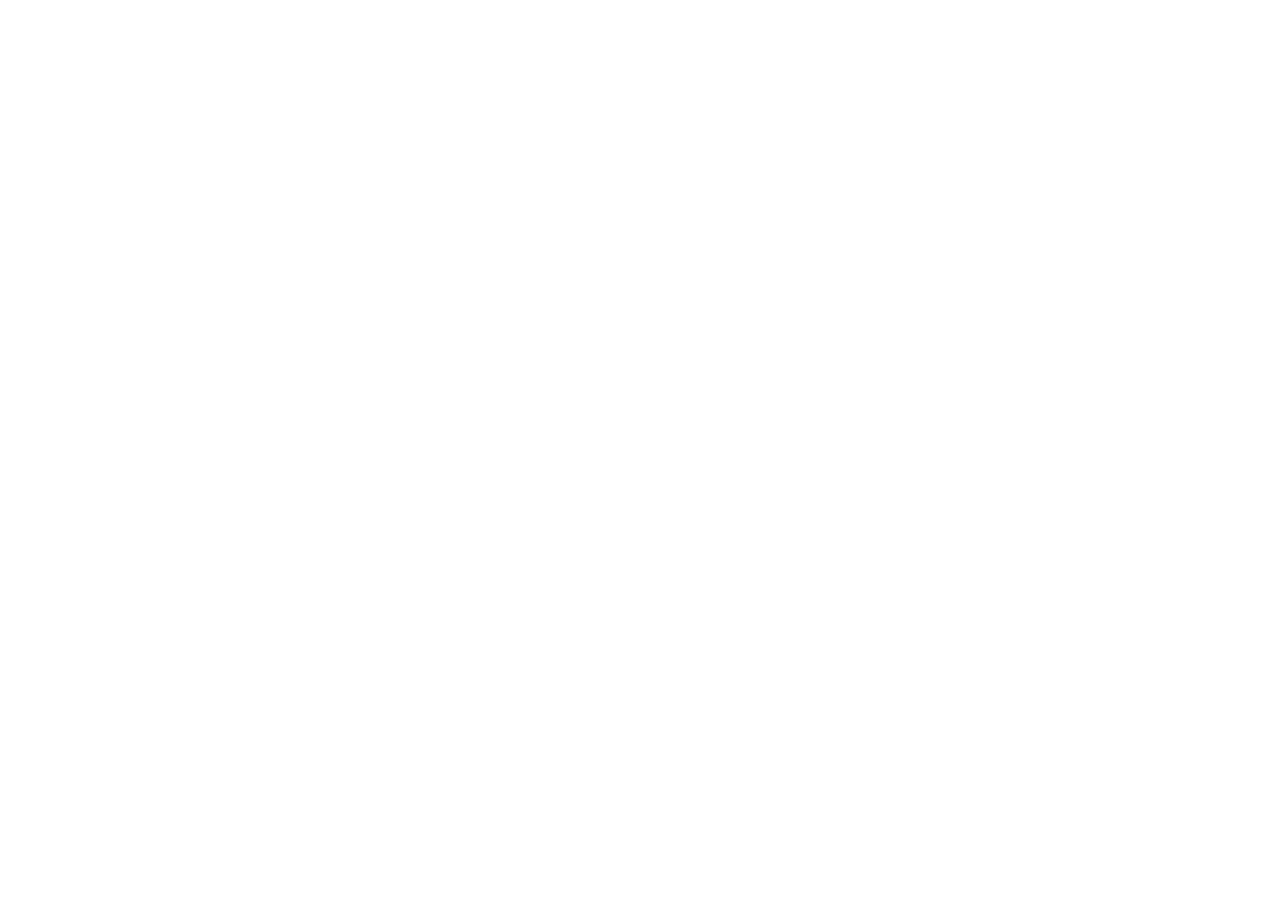
==== index.html @ 2fb1067b "base system works with only one known bug" ====
<html>
<head>

	<title>jQuery streaming plugin</title>
	<script type="text/javascript" src="jquery.js"></script>
	<script type="text/javascript" src="jquery.push-polling.js"></script>
	<script type="text/javascript" src="jcomet.js"></script>
	<style type="text/css">
	
		#display {
			font-family: monospace;
			font-size: 13px;
		}
	
	</style>

</head>
<body>

	<pre id="display"></pre>
	
	<script type="text/javascript">
	
		var poller = new jComet({
			url: 'read-database.php',
			onreceive: function(data) {
				display.innerHTML = "Last Update: " + data;
			}
		});
	
	</script>

</body>
</html>
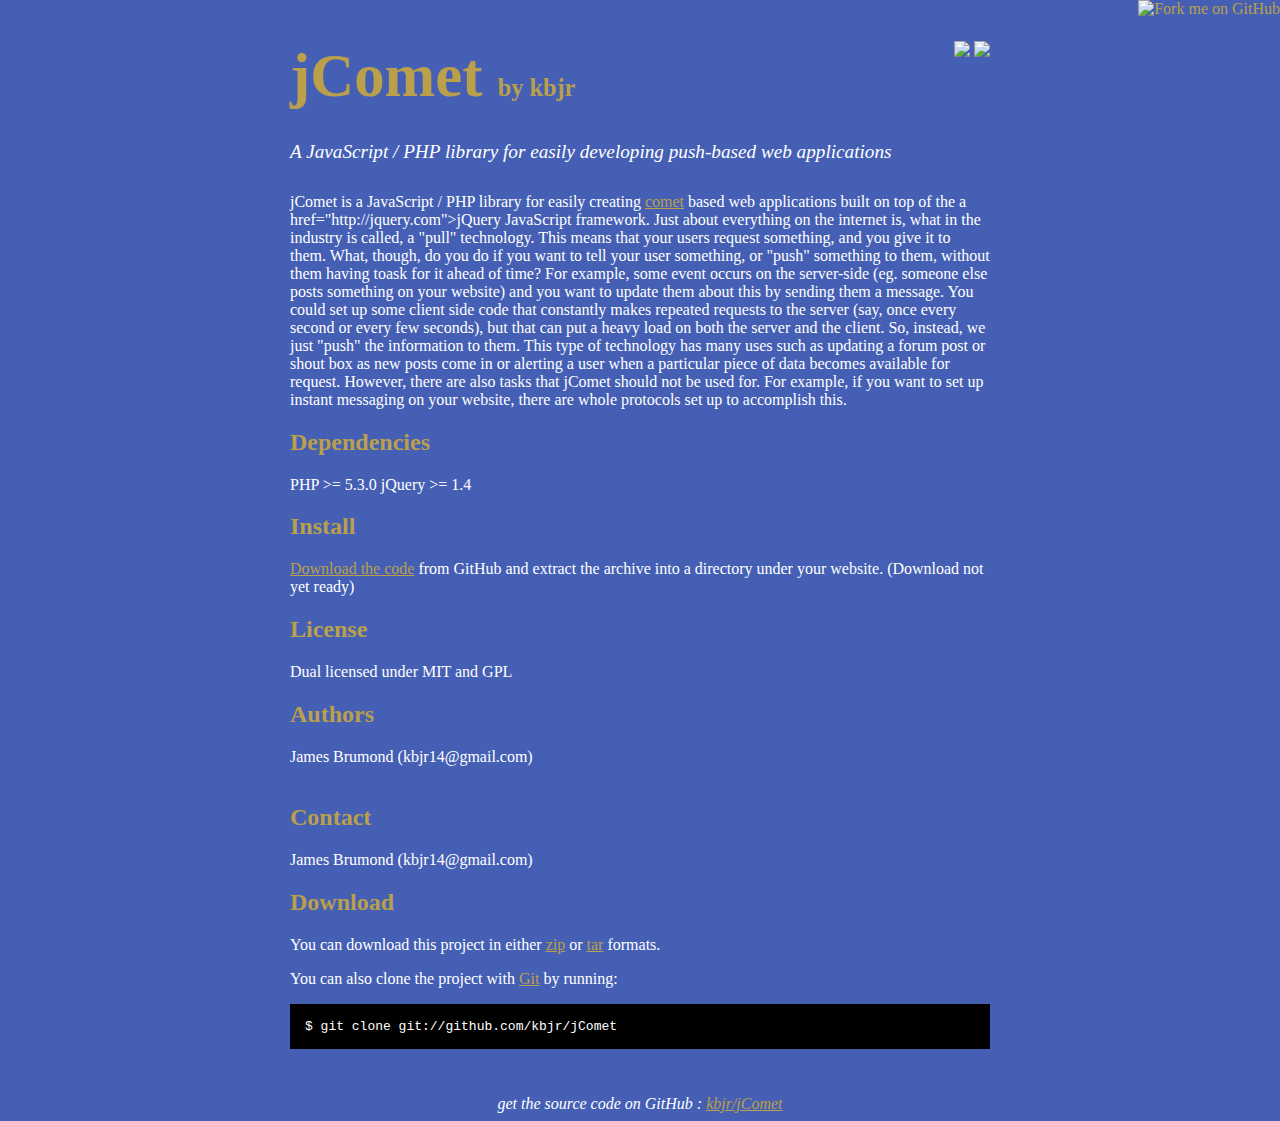
==== commit c9127175: "github generated gh-pages branch" ====
--- a/index.html
+++ b/index.html
@@ -1,34 +1,102 @@
-<html>
+<!DOCTYPE html PUBLIC "-//W3C//DTD XHTML 1.0 Strict//EN"
+	"http://www.w3.org/TR/xhtml1/DTD/xhtml1-strict.dtd">
+
+<html xmlns="http://www.w3.org/1999/xhtml" xml:lang="en" lang="en">
 <head>
+	<meta http-equiv="Content-Type" content="text/html; charset=utf-8"/>
 
-	<title>jQuery streaming plugin</title>
-	<script type="text/javascript" src="jquery.js"></script>
-	<script type="text/javascript" src="jquery.push-polling.js"></script>
-	<script type="text/javascript" src="jcomet.js"></script>
+	<title>kbjr/jComet @ GitHub</title>
+	
 	<style type="text/css">
+		body {
+  		margin-top: 1.0em;
+  		background-color: #455fb5;
+		  font-family: "Helvetica,Arial,FreeSans";
+  		color: #ffffff;
+    }
+    #container {
+      margin: 0 auto;
+      width: 700px;
+    }
+		h1 { font-size: 3.8em; color: #baa04a; margin-bottom: 3px; }
+		h1 .small { font-size: 0.4em; }
+		h1 a { text-decoration: none }
+		h2 { font-size: 1.5em; color: #baa04a; }
+    h3 { text-align: center; color: #baa04a; }
+    a { color: #baa04a; }
+    .description { font-size: 1.2em; margin-bottom: 30px; margin-top: 30px; font-style: italic;}
+    .download { float: right; }
+		pre { background: #000; color: #fff; padding: 15px;}
+    hr { border: 0; width: 80%; border-bottom: 1px solid #aaa}
+    .footer { text-align:center; padding-top:30px; font-style: italic; }
+	</style>
 	
-		#display {
-			font-family: monospace;
-			font-size: 13px;
-		}
-	
-	</style>
+</head>
 
-</head>
 <body>
+  <a href="http://github.com/kbjr/jComet"><img style="position: absolute; top: 0; right: 0; border: 0;" src="http://s3.amazonaws.com/github/ribbons/forkme_right_darkblue_121621.png" alt="Fork me on GitHub" /></a>
 
-	<pre id="display"></pre>
-	
-	<script type="text/javascript">
-	
-		var poller = new jComet({
-			url: 'read-database.php',
-			onreceive: function(data) {
-				display.innerHTML = "Last Update: " + data;
-			}
-		});
-	
-	</script>
+  <div id="container">
 
+    <div class="download">
+      <a href="http://github.com/kbjr/jComet/zipball/master">
+        <img border="0" width="90" src="http://github.com/images/modules/download/zip.png"></a>
+      <a href="http://github.com/kbjr/jComet/tarball/master">
+        <img border="0" width="90" src="http://github.com/images/modules/download/tar.png"></a>
+    </div>
+
+    <h1><a href="http://github.com/kbjr/jComet">jComet</a>
+      <span class="small">by <a href="http://github.com/kbjr">kbjr</a></span></h1>
+
+    <div class="description">
+      A JavaScript / PHP library for easily developing push-based web applications
+    </div>
+
+    <p>jComet is a JavaScript / PHP library for easily creating <a href="http://en.wikipedia.org/wiki/Comet_(programming)">comet</a> based web applications built on top of the a href="http://jquery.com">jQuery</a> JavaScript framework.
+
+Just about everything on the internet is, what in the industry is called, a "pull" technology. This means that your users request something, and you give it to them. What, though, do you do if you want to tell your user something, or "push" something to them, without them having toask for it ahead of time? For example, some event occurs on the server-side (eg. someone else posts something on your website) and you want to update them about this by sending them a message. You could set up some client side code that constantly makes repeated requests to the server (say, once every second or every few seconds), but that can put a heavy load on both the server and the client. So, instead, we just "push" the information to them.
+
+This type of technology has many uses such as updating a forum post or shout box as new posts come in or alerting a user when a particular piece of data becomes available for request. However, there are also tasks that jComet should not be used for. For example, if you want to set up instant messaging on your website, there are whole protocols set up to accomplish this.</p><h2>Dependencies</h2>
+<p>PHP >= 5.3.0
+jQuery >= 1.4</p>
+<h2>Install</h2>
+<p><a href="http://github.com/kbjr/jComet/downloads">Download the code</a> from GitHub and extract the archive into a directory under your website. (Download not yet ready)</p>
+<h2>License</h2>
+<p>Dual licensed under MIT and GPL</p>
+<h2>Authors</h2>
+<p>James Brumond (kbjr14@gmail.com)+<br/>+<br/>      </p>
+<h2>Contact</h2>
+<p>James Brumond (kbjr14@gmail.com)+<br/>      </p>
+
+
+    <h2>Download</h2>
+    <p>
+      You can download this project in either
+      <a href="http://github.com/kbjr/jComet/zipball/master">zip</a> or
+      <a href="http://github.com/kbjr/jComet/tarball/master">tar</a> formats.
+    </p>
+    <p>You can also clone the project with <a href="http://git-scm.com">Git</a>
+      by running:
+      <pre>$ git clone git://github.com/kbjr/jComet</pre>
+    </p>
+
+    <div class="footer">
+      get the source code on GitHub : <a href="http://github.com/kbjr/jComet">kbjr/jComet</a>
+    </div>
+
+  </div>
+
+  <script type="text/javascript">
+var gaJsHost = (("https:" == document.location.protocol) ? "https://ssl." : "http://www.");
+document.write(unescape("%3Cscript src='" + gaJsHost + "google-analytics.com/ga.js' type='text/javascript'%3E%3C/script%3E"));
+</script>
+<script type="text/javascript">
+try {
+var pageTracker = _gat._getTracker("UA-15372832-6");
+pageTracker._trackPageview();
+} catch(err) {}</script>
 </body>
 </html>
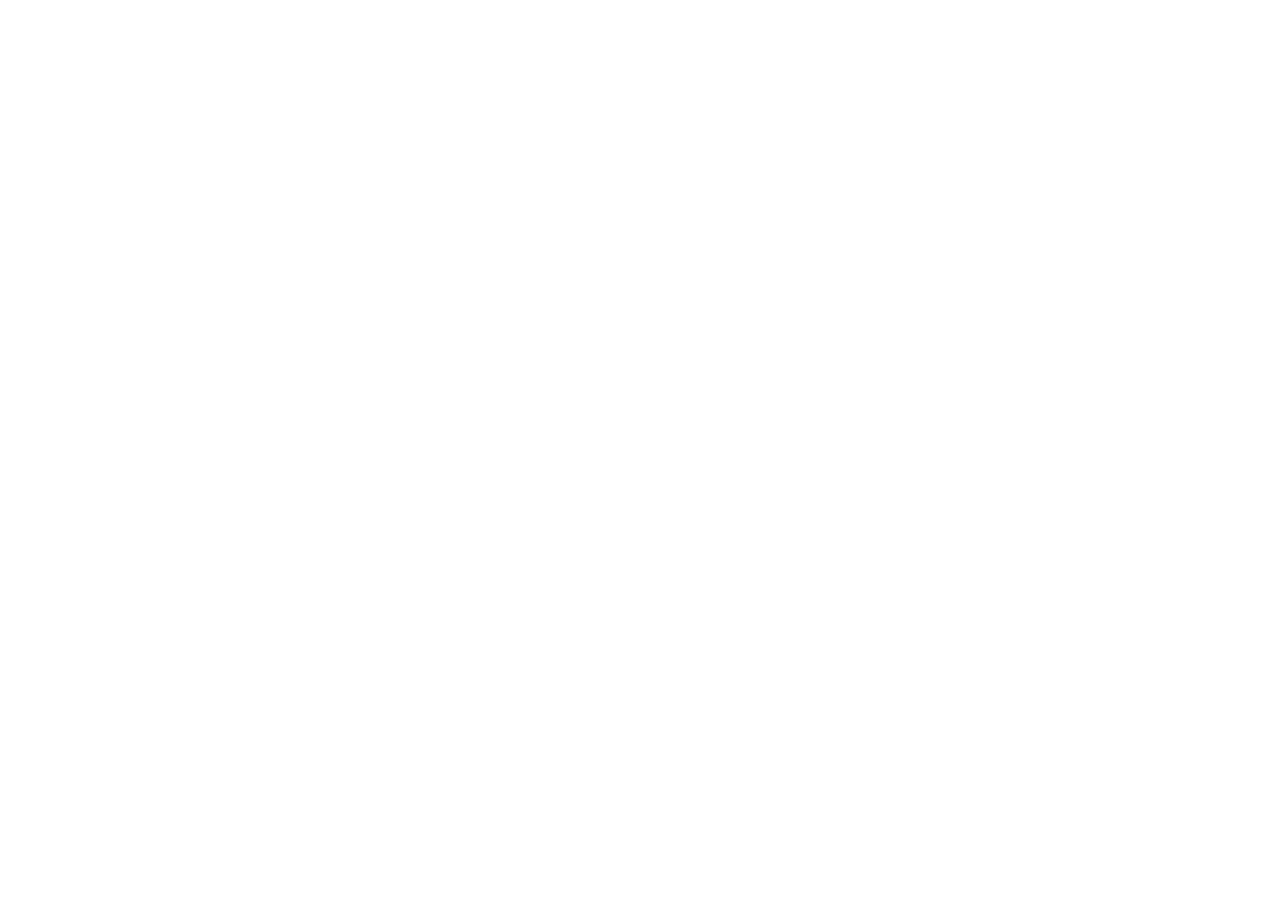
==== commit 0fecb438: "changed demo title" ====
--- a/index.html
+++ b/index.html
@@ -1,102 +1,34 @@
-<!DOCTYPE html PUBLIC "-//W3C//DTD XHTML 1.0 Strict//EN"
-	"http://www.w3.org/TR/xhtml1/DTD/xhtml1-strict.dtd">
+<html>
+<head>
 
-<html xmlns="http://www.w3.org/1999/xhtml" xml:lang="en" lang="en">
-<head>
-	<meta http-equiv="Content-Type" content="text/html; charset=utf-8"/>
+	<title>jComet Library Demonstration</title>
+	<script type="text/javascript" src="jquery.js"></script>
+	<script type="text/javascript" src="jquery.push-polling.js"></script>
+	<script type="text/javascript" src="jcomet.js"></script>
+	<style type="text/css">
+	
+		#display {
+			font-family: monospace;
+			font-size: 13px;
+		}
+	
+	</style>
 
-	<title>kbjr/jComet @ GitHub</title>
+</head>
+<body>
+
+	<pre id="display"></pre>
 	
-	<style type="text/css">
-		body {
-  		margin-top: 1.0em;
-  		background-color: #455fb5;
-		  font-family: "Helvetica,Arial,FreeSans";
-  		color: #ffffff;
-    }
-    #container {
-      margin: 0 auto;
-      width: 700px;
-    }
-		h1 { font-size: 3.8em; color: #baa04a; margin-bottom: 3px; }
-		h1 .small { font-size: 0.4em; }
-		h1 a { text-decoration: none }
-		h2 { font-size: 1.5em; color: #baa04a; }
-    h3 { text-align: center; color: #baa04a; }
-    a { color: #baa04a; }
-    .description { font-size: 1.2em; margin-bottom: 30px; margin-top: 30px; font-style: italic;}
-    .download { float: right; }
-		pre { background: #000; color: #fff; padding: 15px;}
-    hr { border: 0; width: 80%; border-bottom: 1px solid #aaa}
-    .footer { text-align:center; padding-top:30px; font-style: italic; }
-	</style>
+	<script type="text/javascript">
 	
-</head>
+		var poller = new jComet({
+			url: 'read-database.php',
+			onreceive: function(data) {
+				display.innerHTML = "Last Update: " + data;
+			}
+		});
+	
+	</script>
 
-<body>
-  <a href="http://github.com/kbjr/jComet"><img style="position: absolute; top: 0; right: 0; border: 0;" src="http://s3.amazonaws.com/github/ribbons/forkme_right_darkblue_121621.png" alt="Fork me on GitHub" /></a>
-
-  <div id="container">
-
-    <div class="download">
-      <a href="http://github.com/kbjr/jComet/zipball/master">
-        <img border="0" width="90" src="http://github.com/images/modules/download/zip.png"></a>
-      <a href="http://github.com/kbjr/jComet/tarball/master">
-        <img border="0" width="90" src="http://github.com/images/modules/download/tar.png"></a>
-    </div>
-
-    <h1><a href="http://github.com/kbjr/jComet">jComet</a>
-      <span class="small">by <a href="http://github.com/kbjr">kbjr</a></span></h1>
-
-    <div class="description">
-      A JavaScript / PHP library for easily developing push-based web applications
-    </div>
-
-    <p>jComet is a JavaScript / PHP library for easily creating <a href="http://en.wikipedia.org/wiki/Comet_(programming)">comet</a> based web applications built on top of the a href="http://jquery.com">jQuery</a> JavaScript framework.
-
-Just about everything on the internet is, what in the industry is called, a "pull" technology. This means that your users request something, and you give it to them. What, though, do you do if you want to tell your user something, or "push" something to them, without them having toask for it ahead of time? For example, some event occurs on the server-side (eg. someone else posts something on your website) and you want to update them about this by sending them a message. You could set up some client side code that constantly makes repeated requests to the server (say, once every second or every few seconds), but that can put a heavy load on both the server and the client. So, instead, we just "push" the information to them.
-
-This type of technology has many uses such as updating a forum post or shout box as new posts come in or alerting a user when a particular piece of data becomes available for request. However, there are also tasks that jComet should not be used for. For example, if you want to set up instant messaging on your website, there are whole protocols set up to accomplish this.</p><h2>Dependencies</h2>
-<p>PHP >= 5.3.0
-jQuery >= 1.4</p>
-<h2>Install</h2>
-<p><a href="http://github.com/kbjr/jComet/downloads">Download the code</a> from GitHub and extract the archive into a directory under your website. (Download not yet ready)</p>
-<h2>License</h2>
-<p>Dual licensed under MIT and GPL</p>
-<h2>Authors</h2>
-<p>James Brumond (kbjr14@gmail.com)-<br/>-<br/>      </p>
-<h2>Contact</h2>
-<p>James Brumond (kbjr14@gmail.com)-<br/>      </p>
-
-
-    <h2>Download</h2>
-    <p>
-      You can download this project in either
-      <a href="http://github.com/kbjr/jComet/zipball/master">zip</a> or
-      <a href="http://github.com/kbjr/jComet/tarball/master">tar</a> formats.
-    </p>
-    <p>You can also clone the project with <a href="http://git-scm.com">Git</a>
-      by running:
-      <pre>$ git clone git://github.com/kbjr/jComet</pre>
-    </p>
-
-    <div class="footer">
-      get the source code on GitHub : <a href="http://github.com/kbjr/jComet">kbjr/jComet</a>
-    </div>
-
-  </div>
-
-  <script type="text/javascript">
-var gaJsHost = (("https:" == document.location.protocol) ? "https://ssl." : "http://www.");
-document.write(unescape("%3Cscript src='" + gaJsHost + "google-analytics.com/ga.js' type='text/javascript'%3E%3C/script%3E"));
-</script>
-<script type="text/javascript">
-try {
-var pageTracker = _gat._getTracker("UA-15372832-6");
-pageTracker._trackPageview();
-} catch(err) {}</script>
 </body>
 </html>
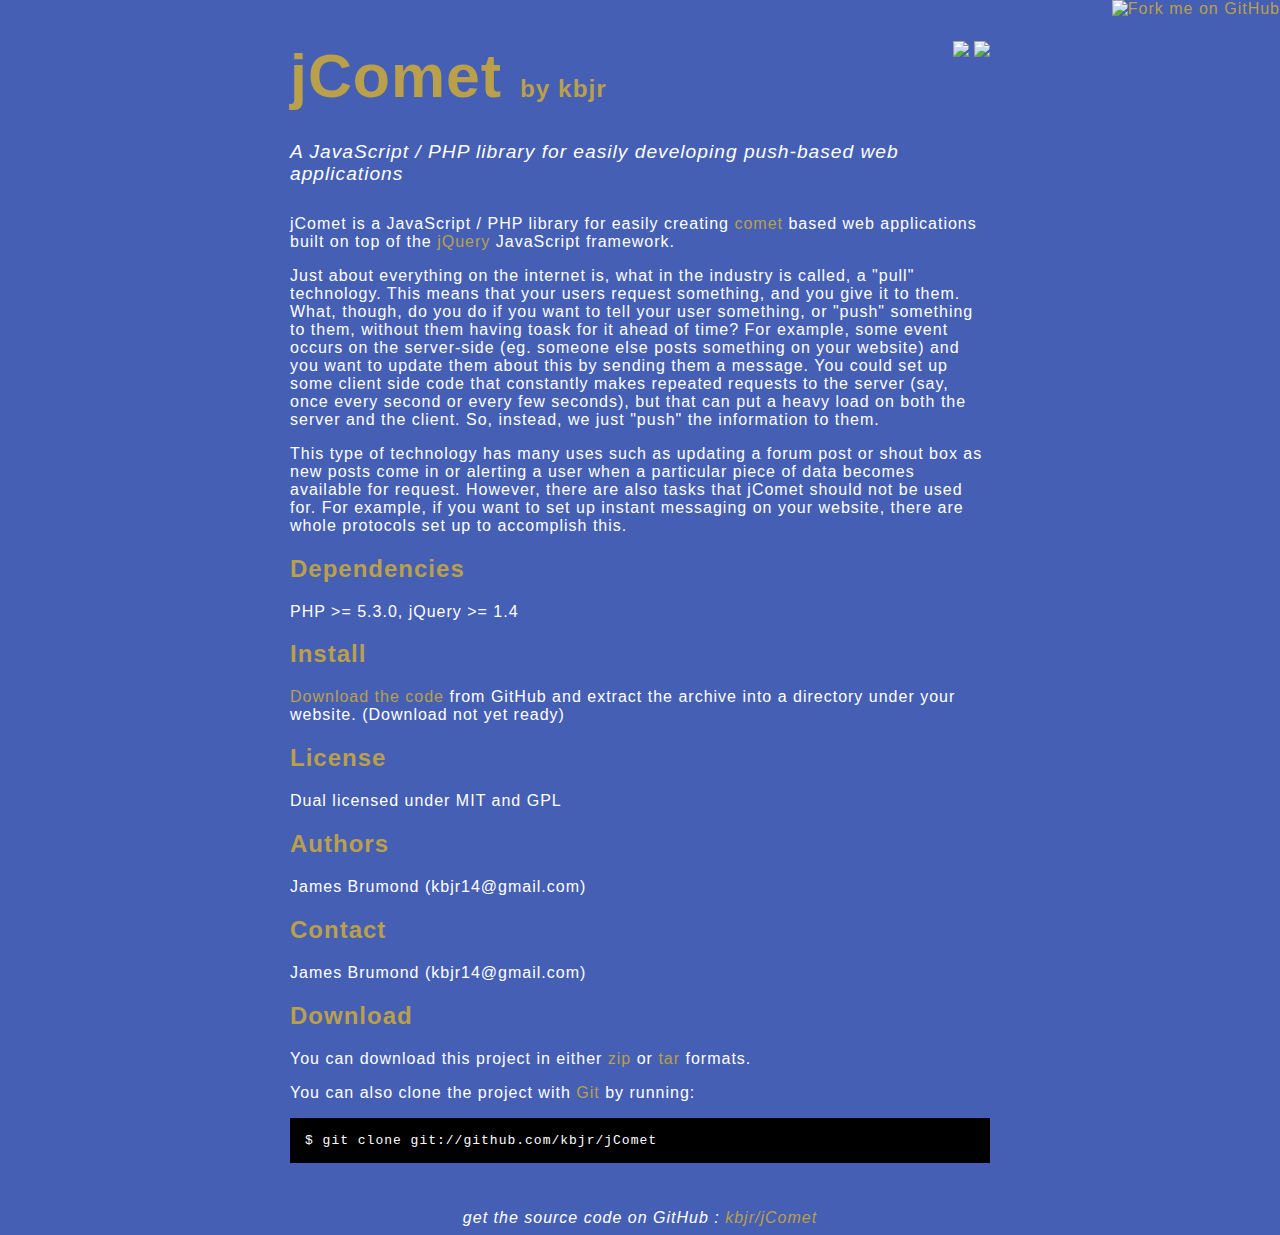
==== commit 067bf184: "cleaned up code and changes styles some" ====
--- a/index.html
+++ b/index.html
@@ -1,33 +1,102 @@
-<html>
+<!DOCTYPE html PUBLIC "-//W3C//DTD XHTML 1.0 Strict//EN" "http://www.w3.org/TR/xhtml1/DTD/xhtml1-strict.dtd">
+<html xmlns="http://www.w3.org/1999/xhtml" xml:lang="en" lang="en">
 <head>
 
-	<title>jComet Library Demonstration</title>
-	<script type="text/javascript" src="jquery.js"></script>
-	<script type="text/javascript" src="jquery.push-polling.js"></script>
-	<script type="text/javascript" src="jcomet.js"></script>
-	<style type="text/css">
+	<meta http-equiv="Content-Type" content="text/html; charset=utf-8"/>
+	<title>kbjr/jComet @ GitHub</title>
+	<link rel="stylesheet" type="text/css" href="style.css" />
 	
-		#display {
-			font-family: monospace;
-			font-size: 13px;
-		}
-	
-	</style>
-
 </head>
 <body>
 
-	<pre id="display"></pre>
+	<a href="http://github.com/kbjr/jComet"><img style="position: absolute; top: 0; right: 0; border: 0;" src="http://s3.amazonaws.com/github/ribbons/forkme_right_darkblue_121621.png" alt="Fork me on GitHub" /></a>
+
+	<div id="container">
+
+		<div class="download">
+			<a href="http://github.com/kbjr/jComet/zipball/master">
+			<img border="0" width="90" src="http://github.com/images/modules/download/zip.png"></a>
+			<a href="http://github.com/kbjr/jComet/tarball/master">
+			<img border="0" width="90" src="http://github.com/images/modules/download/tar.png"></a>
+		</div>
+
+		<h1><a href="http://github.com/kbjr/jComet">jComet</a>
+			<span class="small">by <a href="http://github.com/kbjr">kbjr</a></span></h1>
+
+		<div class="description">
+			A JavaScript / PHP library for easily developing push-based web applications
+		</div>
+
+		<p>
+			jComet is a JavaScript / PHP library for easily creating
+			<a href="http://en.wikipedia.org/wiki/Comet_(programming)">comet</a> based web
+			applications built on top of the <a href="http://jquery.com">jQuery</a>
+			JavaScript framework.
+		</p>
+
+		<p>
+			Just about everything on the internet is, what in the industry is called, a "pull" technology. This means that
+			your users request something, and you give it to them. What, though, do you do if you want to tell your user
+			something, or "push" something to them, without them having toask for it ahead of time? For example, some
+			event occurs on the server-side (eg. someone else posts something on your website) and you want to update them
+			about this by sending them a message. You could set up some client side code that constantly makes repeated
+			requests to the server (say, once every second or every few seconds), but that can put a heavy load on both
+			the server and the client. So, instead, we just "push" the information to them.
+		</p>
 	
+		<p>
+			This type of technology has many uses such as updating a forum post or shout box as new posts come in or
+			alerting a user when a particular piece of data becomes available for request. However, there are also tasks
+			that jComet should not be used for. For example, if you want to set up instant messaging on your website, there
+			are whole protocols set up to accomplish this.
+		</p>
+
+		<h2>Dependencies</h2>
+		<p>PHP >= 5.3.0, jQuery >= 1.4</p>
+	
+		<h2>Install</h2>
+		<p>
+			<a href="http://github.com/kbjr/jComet/downloads">Download the code</a> from GitHub and extract the archive
+			into a directory under your website. (Download not yet ready)
+		</p>
+	
+		<h2>License</h2>
+		<p>Dual licensed under MIT and GPL</p>
+	
+		<h2>Authors</h2>
+		<p>James Brumond (kbjr14@gmail.com)</p>
+	
+		<h2>Contact</h2>
+		<p>James Brumond (kbjr14@gmail.com)</p>
+
+		<h2>Download</h2>
+		<p>
+			You can download this project in either
+			<a href="http://github.com/kbjr/jComet/zipball/master">zip</a> or
+			<a href="http://github.com/kbjr/jComet/tarball/master">tar</a> formats.
+		</p>
+		<p>You can also clone the project with <a href="http://git-scm.com">Git</a>
+			by running:
+			<pre>$ git clone git://github.com/kbjr/jComet</pre>
+		</p>
+
+		<div class="footer">
+			get the source code on GitHub : <a href="http://github.com/kbjr/jComet">kbjr/jComet</a>
+		</div>
+
+	</div>
+
 	<script type="text/javascript">
-	
-		var poller = new jComet({
-			url: 'read-database.php',
-			onreceive: function(data) {
-				display.innerHTML = "Last Update: " + data;
-			}
-		});
-	
+		var gaJsHost = (("https:" == document.location.protocol) ? "https://ssl." : "http://www.");
+		document.write(unescape("%3Cscript src='" + gaJsHost +
+			"google-analytics.com/ga.js' type='text/javascript'%3E%3C/script%3E"));
+	</script>
+
+	<script type="text/javascript">
+		try {
+			var pageTracker = _gat._getTracker("UA-15372832-6");
+			pageTracker._trackPageview();
+		} catch(err) { }
 	</script>
 
 </body>
--- a/style.css
+++ b/style.css
@@ -0,0 +1,76 @@
+@charset "UTF-8";
+
+body {
+	margin-top: 1em;
+	background-color: #455fb5;
+	font-family: 'lucida grande', tahoma, verdana, arial, sans-serif;
+	color: #fff;
+	letter-spacing: 1px;
+}
+
+#container {
+	margin: 0 auto;
+	width: 700px;
+}
+
+h1 {
+	font-size: 3.8em;
+	color: #baa04a;
+	margin-bottom: 3px;
+}
+
+h1 .small {
+	font-size: .4em;
+}
+
+h1 a {
+	text-decoration: none;
+}
+
+h2 {
+	font-size: 1.5em;
+	color: #baa04a;
+}
+
+h3 {
+	text-align: center;
+	color: #baa04a;
+}
+
+a {
+	color: #baa04a;
+	text-decoration: none;
+}
+
+a:hover {
+	text-decoration: underline;
+}
+
+.description {
+	font-size: 1.2em;
+	margin-bottom: 30px;
+	margin-top: 30px;
+	font-style: italic;
+}
+
+.download {
+	float: right;
+}
+
+pre {
+	background: #000;
+	color: #fff;
+	padding: 15px;
+}
+
+hr {
+	border: 0;
+	width: 80%;
+	border-bottom: 1px solid #aaa;
+}
+
+.footer {
+	text-align: center;
+	padding-top: 30px;
+	font-style: italic;
+}
